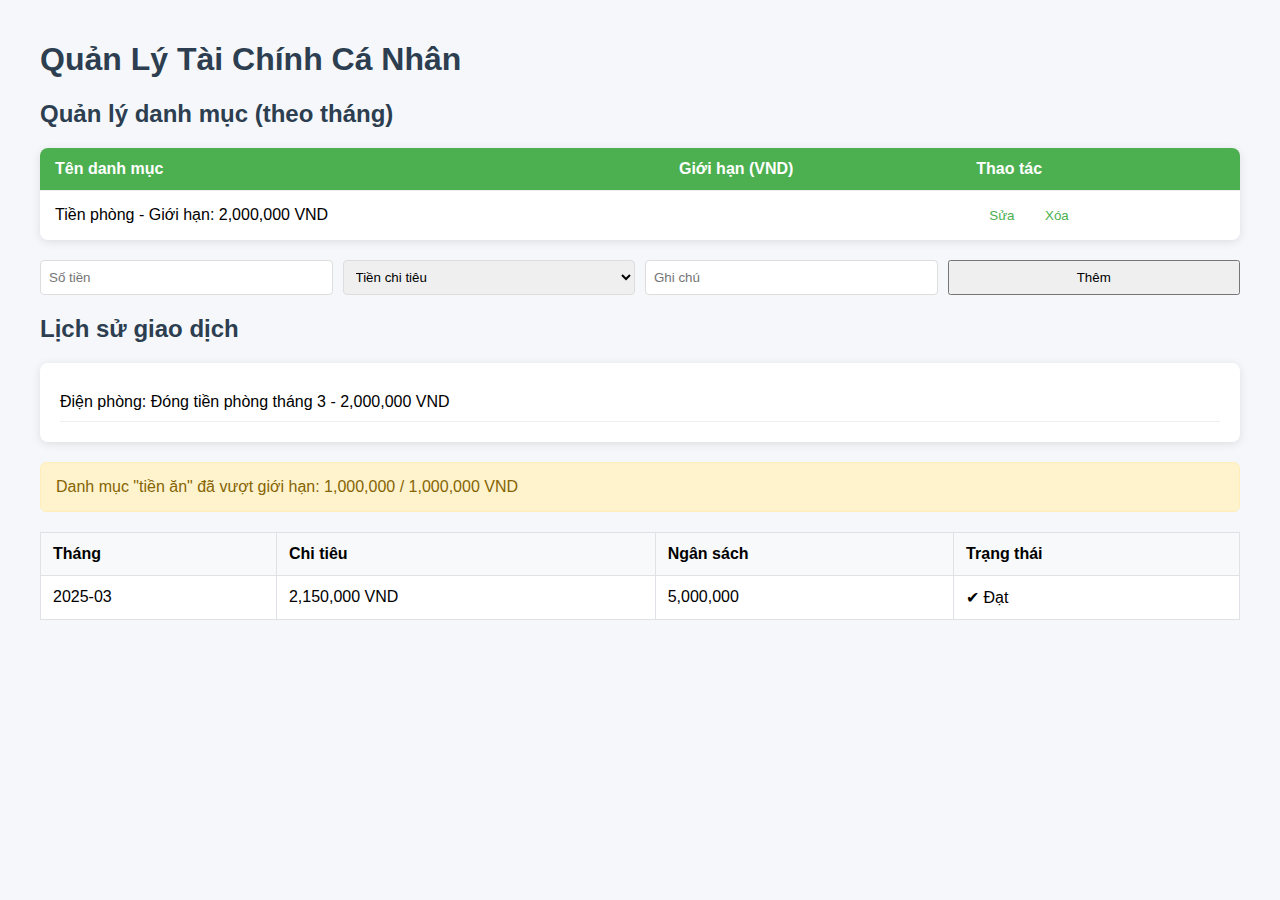
==== pages/clone.html @ b6fbf384 "Project_module_3" ====
<!DOCTYPE html>
<html lang="vi">
<head>
    <meta charset="UTF-8">
    <meta name="viewport" content="width=device-width, initial-scale=1.0">
    <title>Quản Lý Tài Chính Cá Nhân</title>
    <style>
        /* CSS chung */
        body {
            font-family: 'Arial', sans-serif;
            max-width: 1200px;
            margin: 0 auto;
            padding: 20px;
            background-color: #f5f7fa;
        }

        h1, h2 {
            color: #2c3e50;
        }

        hr {
            border: 1px solid #e0e0e0;
            margin: 2rem 0;
        }

        /* Bảng danh mục */
        .category-table {
            width: 100%;
            border-collapse: collapse;
            background: white;
            box-shadow: 0 2px 10px rgba(0,0,0,0.1);
            border-radius: 8px;
            overflow: hidden;
        }

        .category-table th,
        .category-table td {
            padding: 12px 15px;
            text-align: left;
            border-bottom: 1px solid #eeeeee;
        }

        .category-table th {
            background-color: #4CAF50;
            color: white;
            font-weight: 600;
        }

        .category-table tr:last-child td {
            border-bottom: none;
        }

        /* Nút hành động */
        .action-buttons button {
            background: none;
            border: none;
            color: #4CAF50;
            cursor: pointer;
            padding: 5px 10px;
            margin: 0 3px;
            transition: opacity 0.2s;
        }

        .action-buttons button:hover {
            opacity: 0.8;
        }

        /* Form thêm giao dịch */
        .transaction-form {
            display: grid;
            grid-template-columns: repeat(4, 1fr);
            gap: 10px;
            margin: 20px 0;
        }

        .transaction-form input,
        .transaction-form select {
            padding: 8px;
            border: 1px solid #ddd;
            border-radius: 4px;
        }

        /* Lịch sử giao dịch */
        .transaction-history {
            background: white;
            padding: 20px;
            border-radius: 8px;
            box-shadow: 0 2px 10px rgba(0,0,0,0.1);
        }

        .transaction-item {
            padding: 10px 0;
            border-bottom: 1px solid #eee;
        }

        /* Cảnh báo vượt hạn mức */
        .budget-alert {
            background: #fff3cd;
            color: #856404;
            padding: 15px;
            border-radius: 6px;
            margin: 20px 0;
            border: 1px solid #ffeeba;
        }

        /* Bảng thống kê */
        .stats-table {
            width: 100%;
            border-collapse: collapse;
            background: white;
            margin-top: 20px;
        }

        .stats-table th,
        .stats-table td {
            padding: 12px;
            text-align: left;
            border: 1px solid #dee2e6;
        }

        .stats-table th {
            background-color: #f8f9fa;
        }
    </style>
</head>
<body>
    <h1>Quản Lý Tài Chính Cá Nhân</h1>
    
    <!-- Phần quản lý danh mục -->
    <h2>Quản lý danh mục (theo tháng)</h2>
    <table class="category-table">
        <thead>
            <tr>
                <th>Tên danh mục</th>
                <th>Giới hạn (VND)</th>
                <th>Thao tác</th>
            </tr>
        </thead>
        <tbody>
            <tr>
                <td>Tiền phòng - Giới hạn: 2,000,000 VND</td>
                <td></td>
                <td class="action-buttons">
                    <button>Sửa</button>
                    <button>Xóa</button>
                </td>
            </tr>
            <!-- Thêm các hàng khác tương tự -->
        </tbody>
    </table>

    <!-- Form thêm giao dịch -->
    <div class="transaction-form">
        <input type="number" placeholder="Số tiền">
        <select>
            <option>Tiền chi tiêu</option>
            <option>Tiền thu nhập</option>
        </select>
        <input type="text" placeholder="Ghi chú">
        <button>Thêm</button>
    </div>

    <!-- Lịch sử giao dịch -->
    <h2>Lịch sử giao dịch</h2>
    <div class="transaction-history">
        <div class="transaction-item">
            <span>Điện phòng: Đóng tiền phòng tháng 3 - 2,000,000 VND</span>
        </div>
        <!-- Thêm các mục khác -->
    </div>

    <!-- Cảnh báo vượt hạn mức -->
    <div class="budget-alert">
        Danh mục "tiền ăn" đã vượt giới hạn: 1,000,000 / 1,000,000 VND
    </div>

    <!-- Bảng thống kê -->
    <table class="stats-table">
        <thead>
            <tr>
                <th>Tháng</th>
                <th>Chi tiêu</th>
                <th>Ngân sách</th>
                <th>Trạng thái</th>
            </tr>
        </thead>
        <tbody>
            <tr>
                <td>2025-03</td>
                <td>2,150,000 VND</td>
                <td>5,000,000</td>
                <td>✔ Đạt</td>
            </tr>
            <!-- Thêm hàng khác -->
        </tbody>
    </table>
</body>
</html>
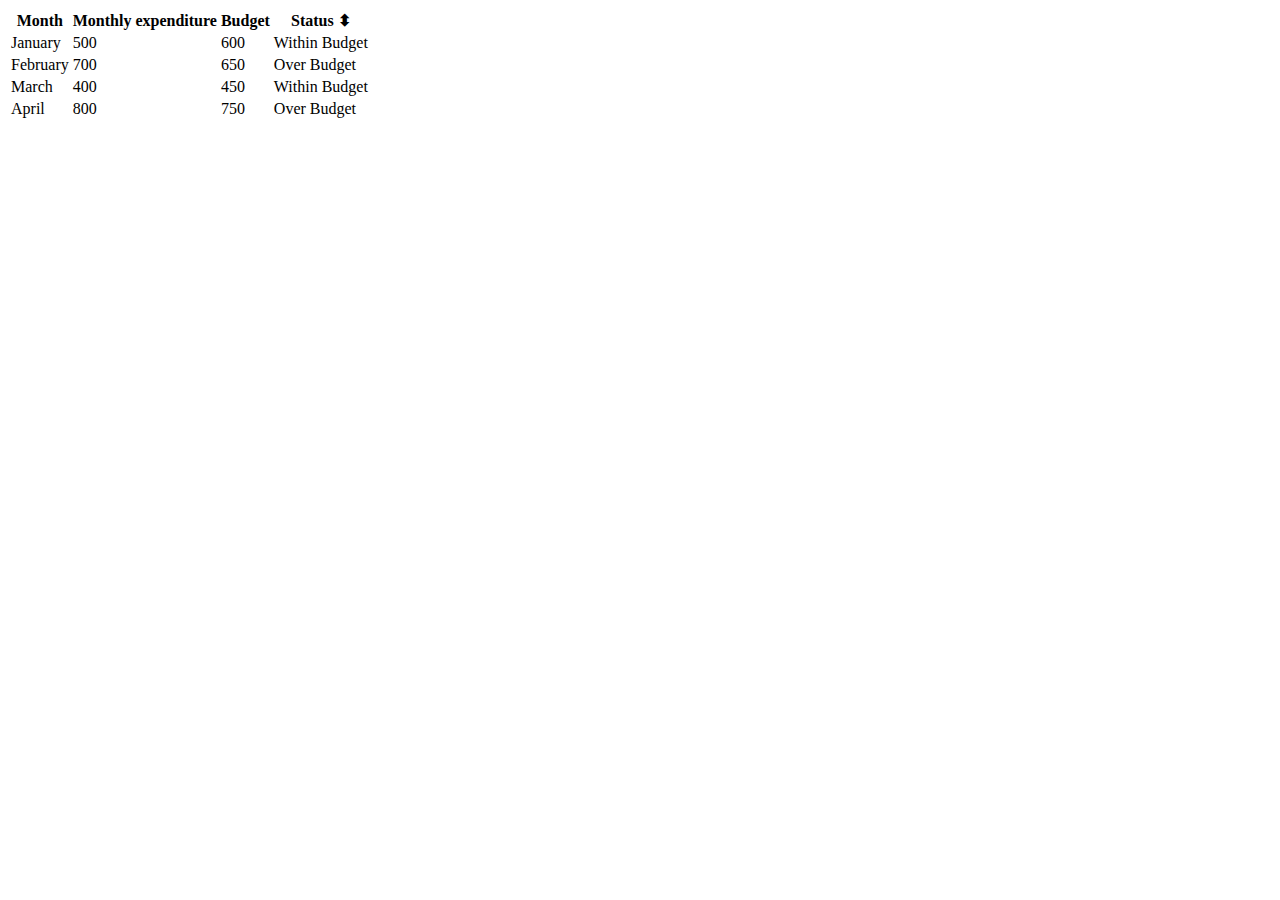
==== commit bf2c0d6a: "project module 3" ====
--- a/pages/clone.html
+++ b/pages/clone.html
@@ -1,4 +1,4 @@
-<!DOCTYPE html>
+<!-- <!DOCTYPE html>
 <html lang="vi">
 <head>
     <meta charset="UTF-8">
@@ -126,7 +126,7 @@
 <body>
     <h1>Quản Lý Tài Chính Cá Nhân</h1>
     
-    <!-- Phần quản lý danh mục -->
+
     <h2>Quản lý danh mục (theo tháng)</h2>
     <table class="category-table">
         <thead>
@@ -145,11 +145,11 @@
                     <button>Xóa</button>
                 </td>
             </tr>
-            <!-- Thêm các hàng khác tương tự -->
+            Thêm các hàng khác tương tự
         </tbody>
     </table>
 
-    <!-- Form thêm giao dịch -->
+    Form thêm giao dịch 
     <div class="transaction-form">
         <input type="number" placeholder="Số tiền">
         <select>
@@ -160,21 +160,21 @@
         <button>Thêm</button>
     </div>
 
-    <!-- Lịch sử giao dịch -->
+     Lịch sử giao dịch 
     <h2>Lịch sử giao dịch</h2>
     <div class="transaction-history">
         <div class="transaction-item">
             <span>Điện phòng: Đóng tiền phòng tháng 3 - 2,000,000 VND</span>
         </div>
-        <!-- Thêm các mục khác -->
+        Thêm các mục khác 
     </div>
 
-    <!-- Cảnh báo vượt hạn mức -->
+    Cảnh báo vượt hạn mức
     <div class="budget-alert">
         Danh mục "tiền ăn" đã vượt giới hạn: 1,000,000 / 1,000,000 VND
     </div>
 
-    <!-- Bảng thống kê -->
+     Bảng thống kê
     <table class="stats-table">
         <thead>
             <tr>
@@ -191,8 +191,81 @@
                 <td>5,000,000</td>
                 <td>✔ Đạt</td>
             </tr>
-            <!-- Thêm hàng khác -->
+            Thêm hàng khác 
         </tbody>
     </table>
+    
+</body>
+</html> -->
+<!DOCTYPE html>
+<html lang="en">
+<head>
+    <meta charset="UTF-8">
+    <meta name="viewport" content="width=device-width, initial-scale=1.0">
+    <title>Document</title>
+</head>
+<body>
+    <table>
+        <thead>
+            <tr>
+                <th>Month</th>
+                <th>Monthly expenditure</th>
+                <th>Budget</th>
+                <th onclick="sortStatus()">Status ⬍</th>
+            </tr>
+        </thead>
+        <tbody id="budgetTableBody">
+            <!-- Dữ liệu sẽ được render ở đây -->
+        </tbody>
+    </table>
+    
+    <script>
+        const budgetData = [
+            { month: "January", expenditure: 500, budget: 600 },
+            { month: "February", expenditure: 700, budget: 650 },
+            { month: "March", expenditure: 400, budget: 450 },
+            { month: "April", expenditure: 800, budget: 750 }
+        ];
+    
+        let sortAsc = true;
+    
+        function getStatus(expenditure, budget) {
+            return expenditure <= budget ? "Within Budget" : "Over Budget";
+        }
+    
+        function renderTable(data) {
+            const tbody = document.getElementById("budgetTableBody");
+            tbody.innerHTML = ""; // clear
+            data.forEach(item => {
+                const row = document.createElement("tr");
+                const status = getStatus(item.expenditure, item.budget);
+                row.innerHTML = `
+                    <td>${item.month}</td>
+                    <td>${item.expenditure}</td>
+                    <td>${item.budget}</td>
+                    <td>${status}</td>
+                `;
+                tbody.appendChild(row);
+            });
+        }
+    
+        function sortStatus() {
+            budgetData.sort((a, b) => {
+                const statusA = getStatus(a.expenditure, a.budget);
+                const statusB = getStatus(b.expenditure, b.budget);
+                if (sortAsc) {
+                    return statusA.localeCompare(statusB);
+                } else {
+                    return statusB.localeCompare(statusA);
+                }
+            });
+            sortAsc = !sortAsc;
+            renderTable(budgetData);
+        }
+    
+        // Initial render
+        renderTable(budgetData);
+    </script>
+    
 </body>
 </html>